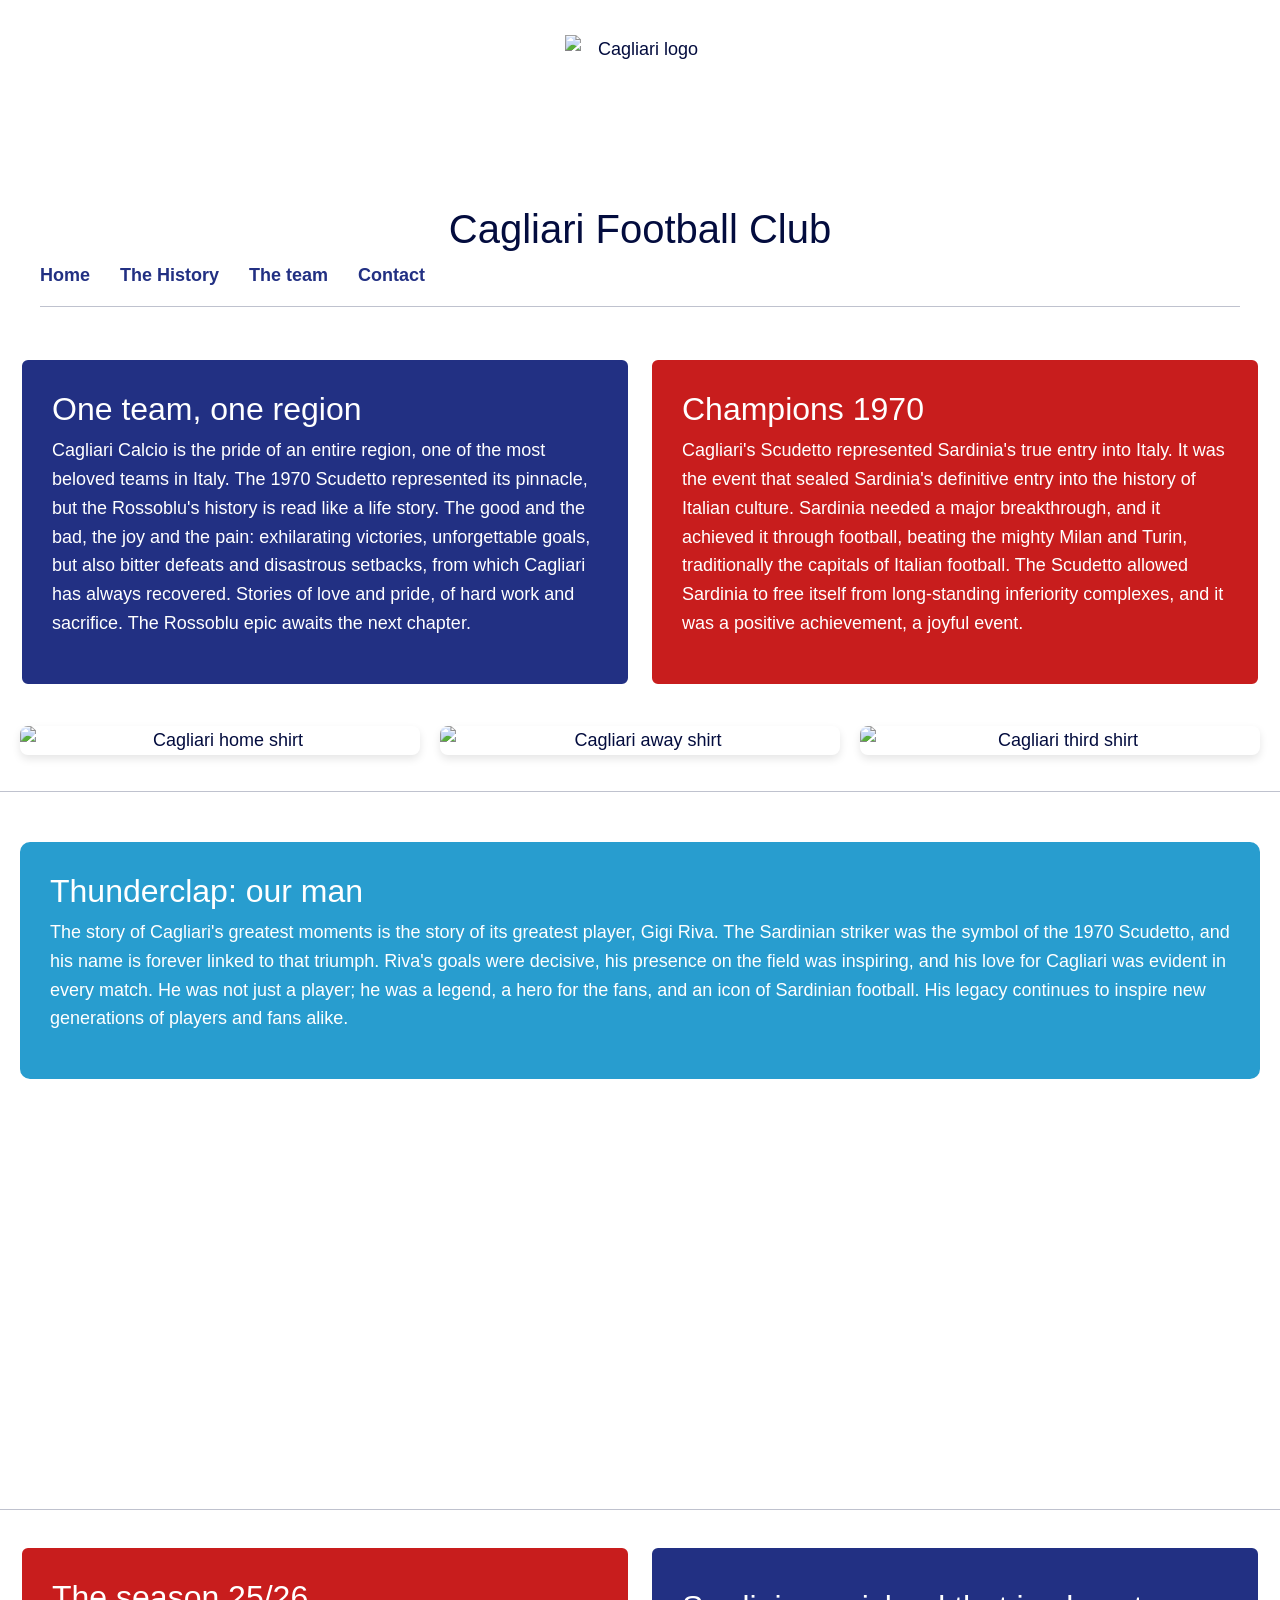
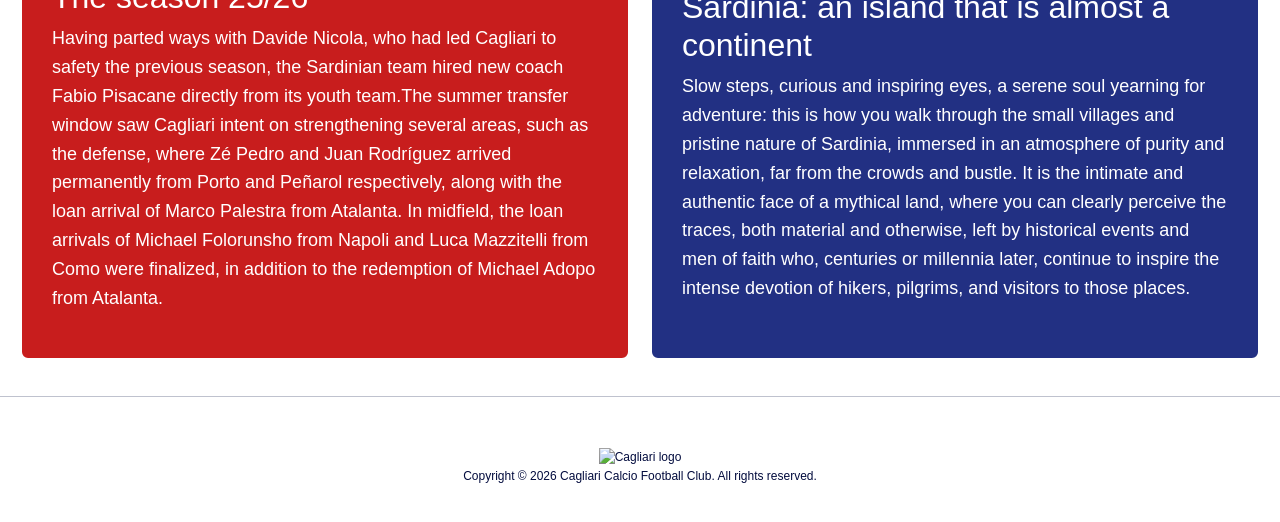
==== index.html @ 43f8de73 "check on Iframe title and referrerPolicy attributes for security and accessibility improvements." ====
<!DOCTYPE html>
<html lang="en">

<head>
    <meta charset="UTF-8">
    <meta name="viewport" content="width=device-width, initial-scale=1.0">
    <meta name="description" content="History of Cagliari Calcio 1970 championship season">
    <title>Cagliari FC 1970</title>

    <link href="https://cdn.jsdelivr.net/npm/bootstrap@5.0.2/dist/css/bootstrap.min.css" 
          rel="stylesheet" 
          integrity="sha384-EVSTQN3/azprG1Anm3QDgpJLIm9Nao0Yz1ztcQTwFspd3yD65VohhpuuCOmLASjC" 
          crossorigin="anonymous">
    
          <link rel="stylesheet" href="CSS/style.css">
</head>

<body>
    <header>
        <section class="logo container">
             <img src="immagini/Immagine-0.png" loading="lazy" alt="Cagliari logo" width="150" height="150"> 
        </section>

        <div class="header-title">
            <h1>Cagliari Football Club</h1>
        </div>

    <nav aria-label="Main navigation">
            <ul>
                <li><a href="index.html">Home</a></li>
                    <li><a href="history.html">The History</a></li>
                        <li><a href="team.html">The team</a></li>
                            <li><a href="contact.html">Contact</a></li>
            </ul>
    </nav>

                <hr class="linedecorative">

    </header>
            
<main>
        <div class="grid-container">
                <article class="blocco">
                    <h2>One team, one region</h2>
                        <p>Cagliari Calcio is the pride of an entire region, one of the most beloved teams in Italy. The 1970 Scudetto represented its pinnacle, but the Rossoblu's history is read like a life story. The good and the bad, the joy and the pain: exhilarating victories, unforgettable goals, but also bitter defeats and disastrous setbacks, from which Cagliari has always recovered. Stories of love and pride, of hard work and sacrifice. The Rossoblu epic awaits the next chapter.</p>
                </article>

                <section class="tagline">
                    <h2>Champions 1970</h2>
                         <p> Cagliari's Scudetto represented Sardinia's true entry into Italy. It was the event that sealed Sardinia's definitive entry into the history of Italian culture. Sardinia needed a major breakthrough, and it achieved it through football, beating the mighty Milan and Turin, traditionally the capitals of Italian football. The Scudetto allowed Sardinia to free itself from long-standing inferiority complexes, and it was a positive achievement, a joyful event.</p>
                </section>
        </div>

        <div class="gallery grid-container">
            <img src="immagini/Immagine-1.png" loading="lazy" alt="Cagliari home shirt">
            <img src="immagini/Immagine-2.png" loading="lazy" alt="Cagliari away shirt">
            <img src="immagini/Immagine-3.png" loading="lazy" alt="Cagliari third shirt">
        </div>
   
        <hr class="linedecorative">

        <section class="article-container">
             <h2>Thunderclap: our man</h2>
                <p class="text">
                    The story of Cagliari's greatest moments is the story of its greatest player, Gigi Riva. The Sardinian striker was the symbol of the 1970 Scudetto, and his name is forever linked to that triumph. Riva's goals were decisive, his presence on the field was inspiring, and his love for Cagliari was evident in every match. He was not just a player; he was a legend, a hero for the fans, and an icon of Sardinian football. His legacy continues to inspire new generations of players and fans alike.
                </p>
        </section>
        
    <div class="video-container">
            <iframe  
                src="https://www.youtube.com/embed/YoLuNuoEnFs?si=QXLc1S1sf9RtnM4n" 
                    title="Highlights Cagliari 1970"
                    referrerPolicy="strict-origin-when-cross-origin" 
                    width="560" 
                    height="315"
                    allow="accelerometer; autoplay; clipboard-write; encrypted-media; gyroscope; picture-in-picture; web-share"
                    referrerpolicy="strict-origin-when-cross-origin" 
                    allowfullscreen>
            </iframe>
    </div>
       
        

        <hr class="linedecorative">
   

        <div class="grid-container">
                <article class="tagline">
                    <h2>The season 25/26</h2>
                        <p>Having parted ways with Davide Nicola, who had led Cagliari to safety the previous season, the Sardinian team hired new coach Fabio Pisacane directly from its youth team.The summer transfer window saw Cagliari intent on strengthening several areas, such as the defense, where Zé Pedro and Juan Rodríguez arrived permanently from Porto and Peñarol respectively, along with the loan arrival of Marco Palestra from Atalanta. In midfield, the loan arrivals of Michael Folorunsho from Napoli and Luca Mazzitelli from Como were finalized, in addition to the redemption of Michael Adopo from Atalanta.</p>
                </article>

                <article class="blocco">
                    <h2>Sardinia: an island that is almost a continent</h2>
                         <p>Slow steps, curious and inspiring eyes, a serene soul yearning for adventure: this is how you walk through the small villages and pristine nature of Sardinia, immersed in an atmosphere of purity and relaxation, far from the crowds and bustle. It is the intimate and authentic face of a mythical land, where you can clearly perceive the traces, both material and otherwise, left by historical events and men of faith who, centuries or millennia later, continue to inspire the intense devotion of hikers, pilgrims, and visitors to those places. 

                        </p>
                </article>
            </div>

                <hr class="linedecorative">

</main>

<footer>
    <img src="immagini/Immagine-0.png" loading="lazy" alt="Cagliari logo" width="40" height="40">
    <p>Copyright © 2026 Cagliari Calcio Football Club. All rights reserved.</p>
</footer>

</body>

</html>
---- CSS/style.css ----
* { 
    box-sizing: border-box; 
}


header {
    width: 100%;
    background-color: white;
    padding: 15px 40px;
   
}

.header-content {
    display: flex;
    align-items: center;
    justify-content: space-between;
    max-width: 1400px;
    margin: 0 auto;
    gap: 20px;
}


.logo {
    max-width: 100px;
    height: auto;
}

nav ul {
    list-style: none;
    display: flex;
    gap: 30px;
    padding: 0;
    margin: 0;
    align-items: left;
}

nav a {
    text-decoration: none;
    color: #223083;
    font-weight: bold;
    font-size: 18px;
    position: relative;
    transition: color 0.3s ease;
}

nav a::after {
    content: '';
    position: absolute;
    width: 0;
    height: 2px;
    left: 0;
    bottom: -3px;
    background-color: rgba(195, 9, 9, 0.918);
    transition: width 0.3s ease;
}

nav a:hover {
    color: rgba(195, 9, 9, 0.918);
}

nav a:hover::after {
    width: 100%;
}

@media (max-width: 768px) {
    .header-content {
        flex-direction: column;
        gap: 10px;
    }

    nav ul {
        flex-direction: column;
        gap: 15px;
    }

    .logo {
        max-width: 80px;
    }
}

body { 
    font-family: 'Segoe UI', Tahoma, Geneva, Verdana, sans-serif; 
    font-size: 18px; 
    line-height: 1.6; 
    margin: 0; 
    background-color: white; 
    color: rgb(3, 12, 62); 
    text-align: center; 
}

.container { 
    display: flex; 
    flex-wrap: wrap; 
    justify-content: center;
    gap: 20px; 
    max-width: 1400px; 
    margin: 20px auto; 
    padding: 0 20px; 
}

.blocco, .tagline{ 
    flex: 1; 
    min-width: 300px; 
    padding: 30px; 
    border-radius: 8px; 
    border: 2px solid white; 
    text-align: left; 
    display: flex;
    flex-direction: column;
    justify-content: center; 
}

.blocco { background-color: #223083; color: white; }
.tagline { background-color: rgba(195, 9, 9, 0.918); color: white; }



.grid-container {
    display: grid;
    grid-template-columns: repeat(auto-fit, minmax(200px, 1fr));
    gap: 20px; 
    padding: 20px;
    justify-items: left;
}



.grid-container img {
    width: 100%;
    height: auto;
    object-fit: cover; 
    border-radius: 8px; 
    transition: transform 0.3s ease; 
    box-shadow: 0 4px 8px rgba(0,0,0,0.1);
}

.grid-container img:hover {
    transform: scale(1.05);
}


.article-container { background-color: #289dcf; color: white; 
    flex: 1; 
    margin: 30px 0;
    min-width: 300px; 
    padding: 30px; 
    border-radius: 30px; 
    border: 20px solid white; 
    text-align: left; 
    display: flex;
    flex-direction: column;
    justify-content: center; 
} 



iframe { 
    width: 90%; 
    max-width: 600px; 
    aspect-ratio: 16 / 9; 
    border: none; 
    margin: 20px auto;
}

footer { 
    margin-top: 30px; 
    padding: 20px; 
    font-size: 12px; 
}

.container-fluid {
    max-width: 1600px; 
    margin: 0 auto;
}

.gallery-img {
    width: 100%;
    height: 100%; 
    aspect-ratio: 16 / 9;
    object-fit: cover;
    display: block;
    transition: all 0.3s ease;
}

.gallery-img:hover {
    transform: scale(1.05);
    box-shadow: 0 10px 20px rgba(0,0,0,0.3);
}

.form-container {
  max-width: 1200px;
}
@media (max-width: 600px) { 
    .container { flex-direction: column; }
    .header-content { flex-direction: column; gap: 10px; }
    nav ul { gap: 15px; }
}

@media (max-width: 767px) {
    h1 {
        font-size: 2rem; 
    }
    
    .grid-container {
        display: block;
    }
}
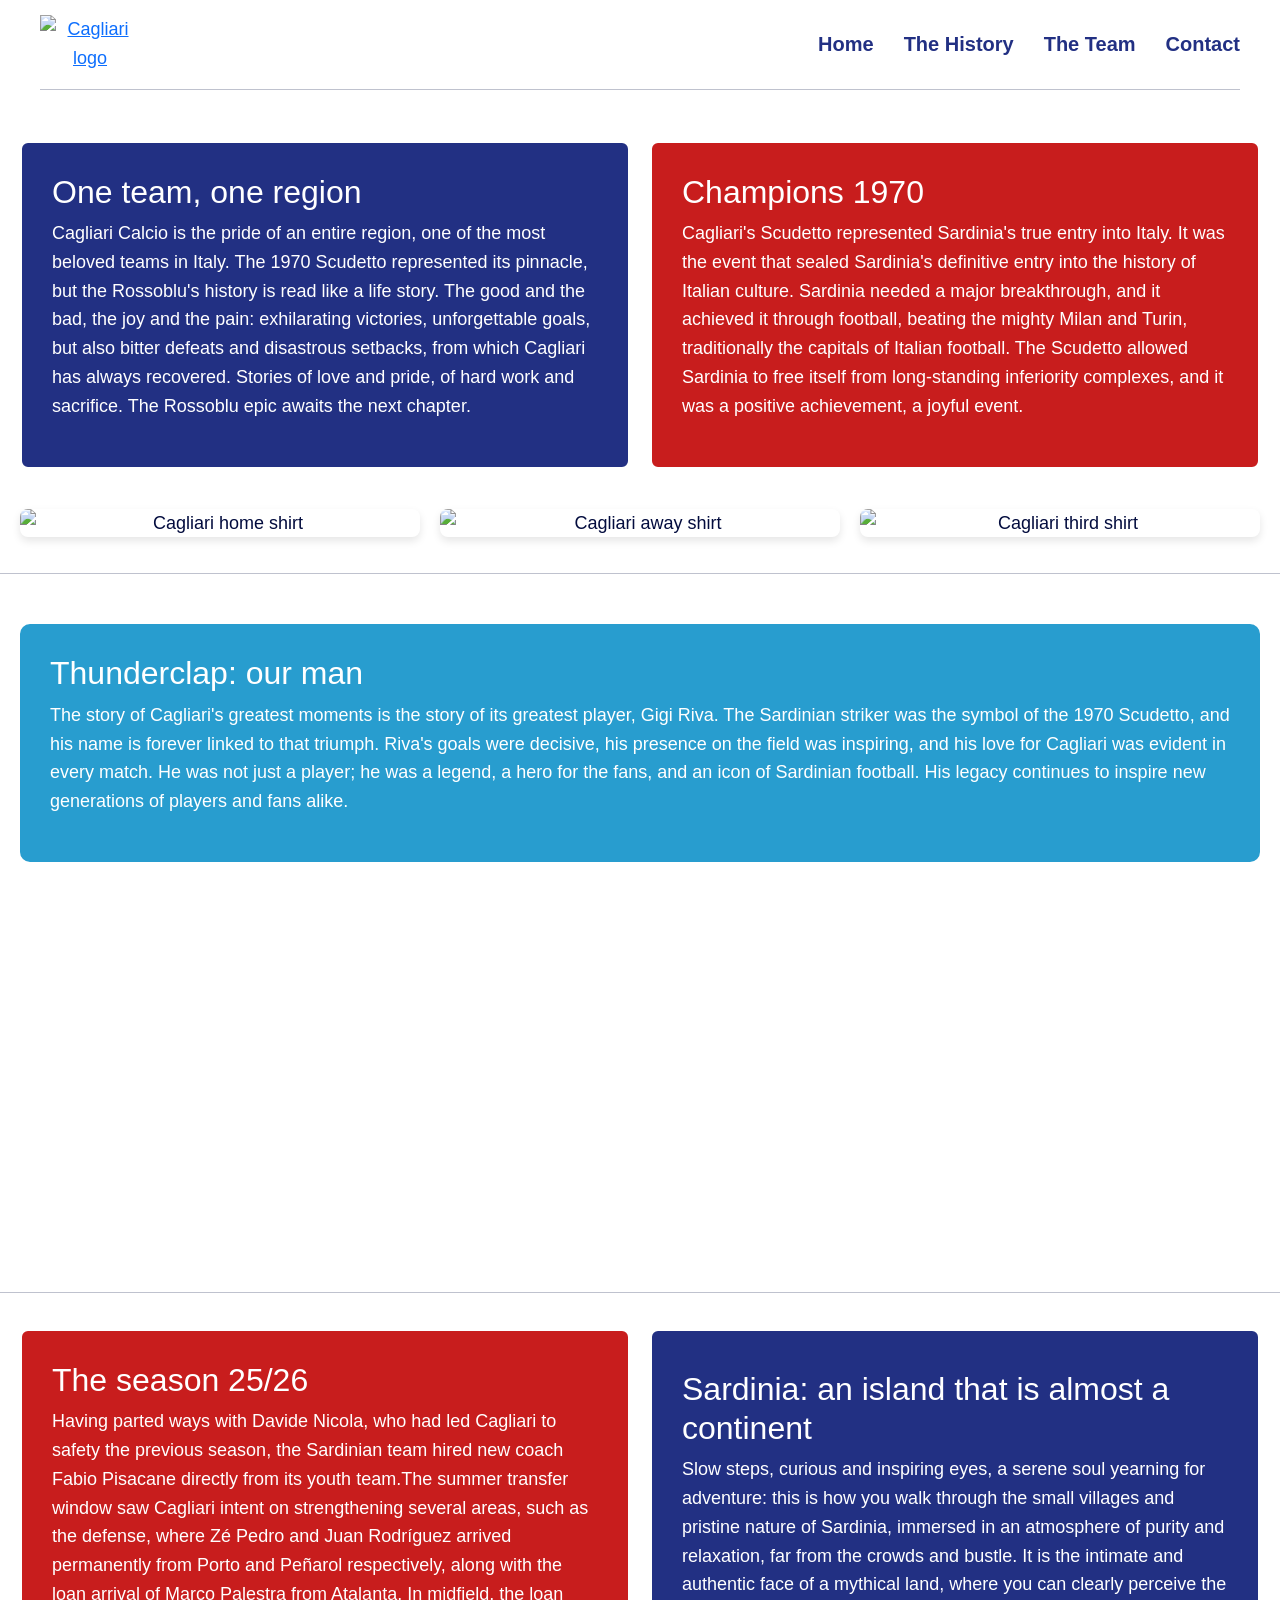
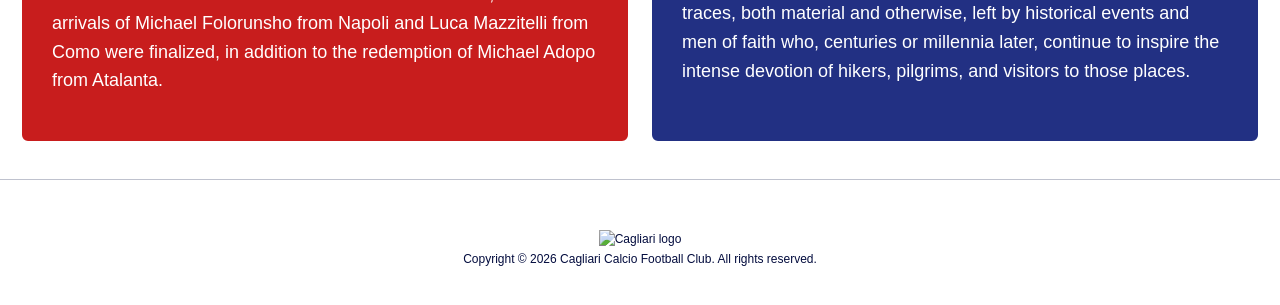
==== commit 005851dc: "Modified files as suggested after meeting with the team. I have added some new features and fixed so" ====
--- a/index.html
+++ b/index.html
@@ -12,31 +12,30 @@
           integrity="sha384-EVSTQN3/azprG1Anm3QDgpJLIm9Nao0Yz1ztcQTwFspd3yD65VohhpuuCOmLASjC" 
           crossorigin="anonymous">
     
-          <link rel="stylesheet" href="CSS/style.css">
+    <link rel="stylesheet" href="CSS/style.css">
 </head>
 
 <body>
-    <header>
-        <section class="logo container">
-             <img src="immagini/Immagine-0.png" loading="lazy" alt="Cagliari logo" width="150" height="150"> 
-        </section>
 
-        <div class="header-title">
-            <h1>Cagliari Football Club</h1>
-        </div>
-
-    <nav aria-label="Main navigation">
+<header>
+    <div class="header-content">
+        <a href="index.html">
+            <img src="immagini/Immagine-0.png" alt="Cagliari logo" class="logo">
+        </a>
+        <nav aria-label="Main navigation">
             <ul>
                 <li><a href="index.html">Home</a></li>
-                    <li><a href="history.html">The History</a></li>
-                        <li><a href="team.html">The team</a></li>
-                            <li><a href="contact.html">Contact</a></li>
+                <li><a href="history.html">The History</a></li>
+                <li><a href="team.html">The Team</a></li>
+                <li><a href="contact.html">Contact</a></li>
             </ul>
+        </nav>
+    </div>
     </nav>
 
                 <hr class="linedecorative">
 
-    </header>
+</header>
             
 <main>
         <div class="grid-container">
@@ -69,12 +68,10 @@
     <div class="video-container">
             <iframe  
                 src="https://www.youtube.com/embed/YoLuNuoEnFs?si=QXLc1S1sf9RtnM4n" 
-                    title="Highlights Cagliari 1970"
-                    referrerPolicy="strict-origin-when-cross-origin" 
+                    title="Highlights Cagliari 1970" 
                     width="560" 
                     height="315"
                     allow="accelerometer; autoplay; clipboard-write; encrypted-media; gyroscope; picture-in-picture; web-share"
-                    referrerpolicy="strict-origin-when-cross-origin" 
                     allowfullscreen>
             </iframe>
     </div>
--- a/CSS/style.css
+++ b/CSS/style.css
@@ -31,14 +31,14 @@
     gap: 30px;
     padding: 0;
     margin: 0;
-    align-items: left;
+    align-items: flex-start;;
 }
 
 nav a {
     text-decoration: none;
     color: #223083;
     font-weight: bold;
-    font-size: 18px;
+    font-size: 20px;
     position: relative;
     transition: color 0.3s ease;
 }
@@ -62,6 +62,7 @@
     width: 100%;
 }
 
+
 @media (max-width: 768px) {
     .header-content {
         flex-direction: column;
@@ -73,10 +74,11 @@
         gap: 15px;
     }
 
-    .logo {
-        max-width: 80px;
-    }
-}
+    .container {
+        flex-direction: column;
+    }
+}
+
 
 body { 
     font-family: 'Segoe UI', Tahoma, Geneva, Verdana, sans-serif; 
@@ -120,7 +122,7 @@
     grid-template-columns: repeat(auto-fit, minmax(200px, 1fr));
     gap: 20px; 
     padding: 20px;
-    justify-items: left;
+    justify-items: start;
 }
 
 
@@ -190,11 +192,7 @@
 .form-container {
   max-width: 1200px;
 }
-@media (max-width: 600px) { 
-    .container { flex-direction: column; }
-    .header-content { flex-direction: column; gap: 10px; }
-    nav ul { gap: 15px; }
-}
+
 
 @media (max-width: 767px) {
     h1 {
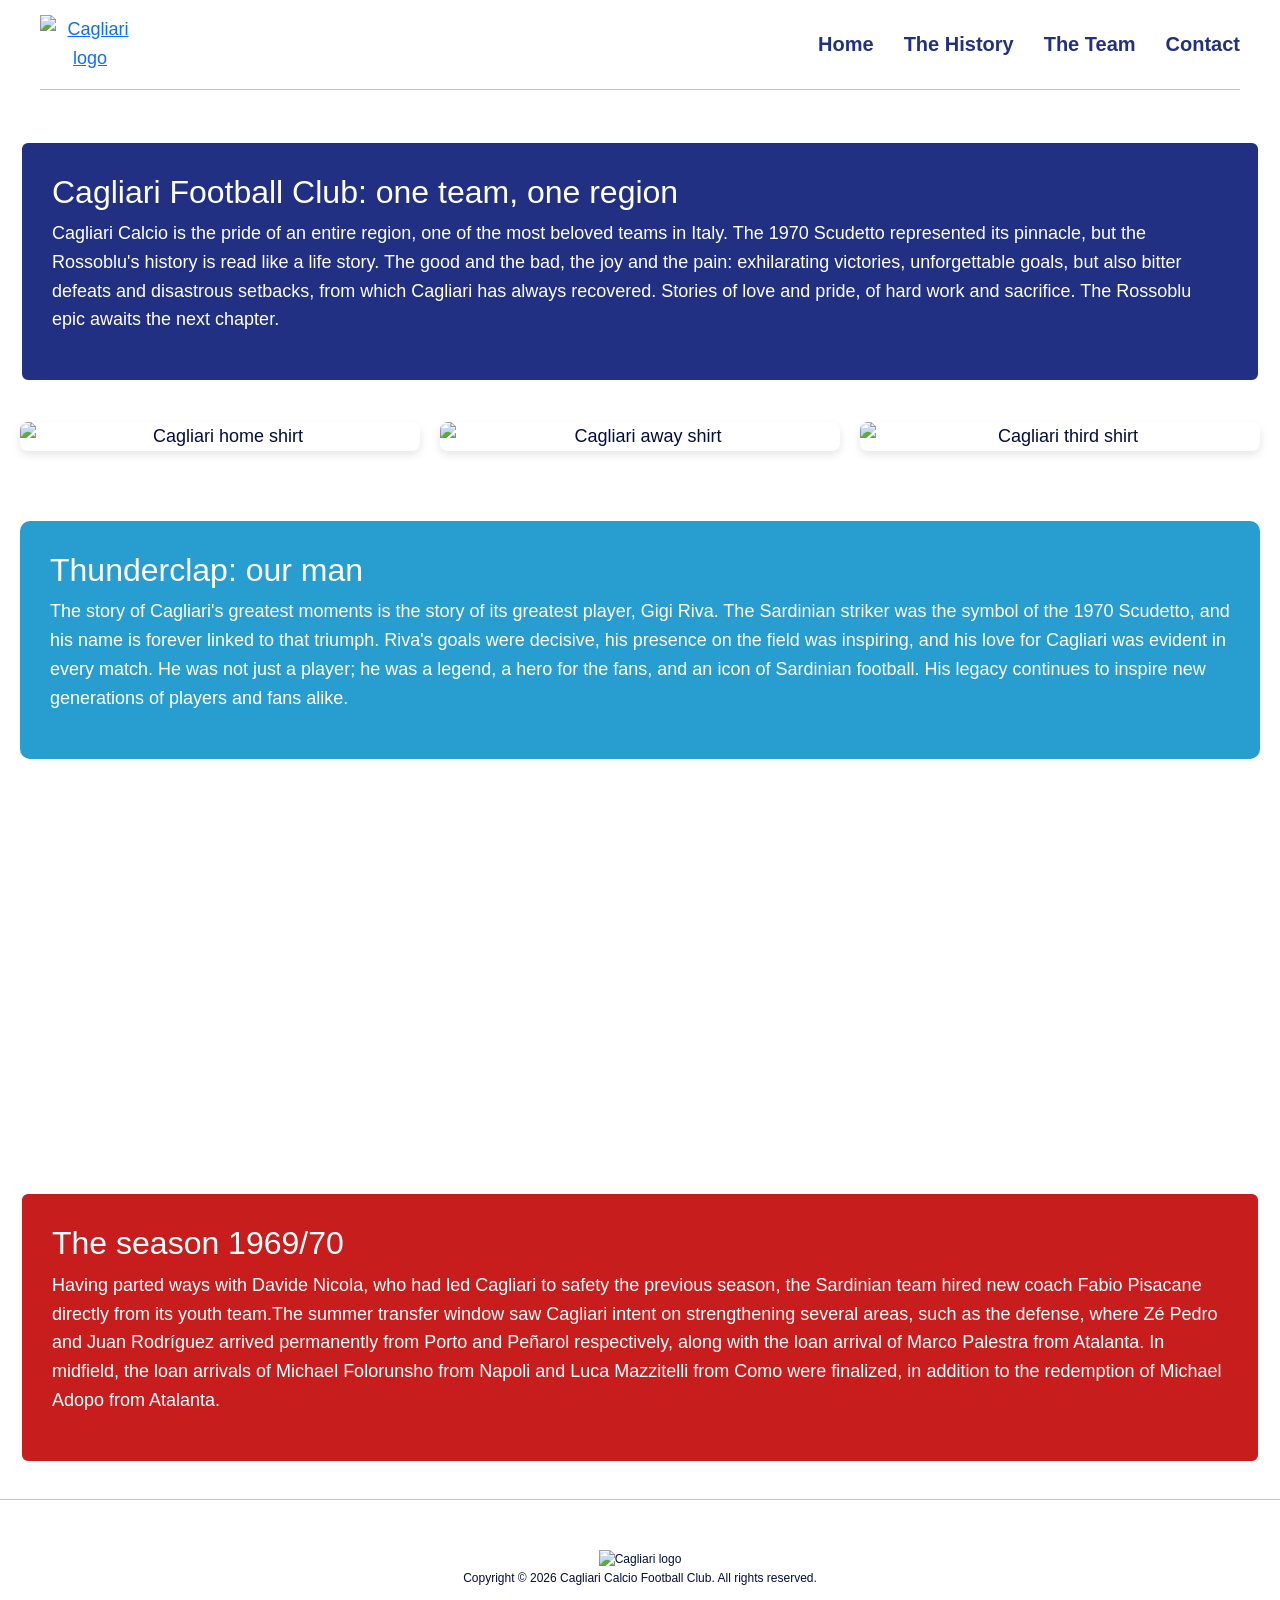
==== commit 198f7acd: "Homepage adjusted to reflect the focus on the 1970 championship season." ====
--- a/index.html
+++ b/index.html
@@ -40,14 +40,12 @@
 <main>
         <div class="grid-container">
                 <article class="blocco">
-                    <h2>One team, one region</h2>
+                    <h2>Cagliari Football Club: one team, one region</h2>
                         <p>Cagliari Calcio is the pride of an entire region, one of the most beloved teams in Italy. The 1970 Scudetto represented its pinnacle, but the Rossoblu's history is read like a life story. The good and the bad, the joy and the pain: exhilarating victories, unforgettable goals, but also bitter defeats and disastrous setbacks, from which Cagliari has always recovered. Stories of love and pride, of hard work and sacrifice. The Rossoblu epic awaits the next chapter.</p>
                 </article>
 
-                <section class="tagline">
-                    <h2>Champions 1970</h2>
-                         <p> Cagliari's Scudetto represented Sardinia's true entry into Italy. It was the event that sealed Sardinia's definitive entry into the history of Italian culture. Sardinia needed a major breakthrough, and it achieved it through football, beating the mighty Milan and Turin, traditionally the capitals of Italian football. The Scudetto allowed Sardinia to free itself from long-standing inferiority complexes, and it was a positive achievement, a joyful event.</p>
-                </section>
+        
+
         </div>
 
         <div class="gallery grid-container">
@@ -55,8 +53,6 @@
             <img src="immagini/Immagine-2.png" loading="lazy" alt="Cagliari away shirt">
             <img src="immagini/Immagine-3.png" loading="lazy" alt="Cagliari third shirt">
         </div>
-   
-        <hr class="linedecorative">
 
         <section class="article-container">
              <h2>Thunderclap: our man</h2>
@@ -76,23 +72,15 @@
             </iframe>
     </div>
        
-        
-
-        <hr class="linedecorative">
    
 
         <div class="grid-container">
                 <article class="tagline">
-                    <h2>The season 25/26</h2>
+                    <h2>The season 1969/70</h2>
                         <p>Having parted ways with Davide Nicola, who had led Cagliari to safety the previous season, the Sardinian team hired new coach Fabio Pisacane directly from its youth team.The summer transfer window saw Cagliari intent on strengthening several areas, such as the defense, where Zé Pedro and Juan Rodríguez arrived permanently from Porto and Peñarol respectively, along with the loan arrival of Marco Palestra from Atalanta. In midfield, the loan arrivals of Michael Folorunsho from Napoli and Luca Mazzitelli from Como were finalized, in addition to the redemption of Michael Adopo from Atalanta.</p>
                 </article>
 
-                <article class="blocco">
-                    <h2>Sardinia: an island that is almost a continent</h2>
-                         <p>Slow steps, curious and inspiring eyes, a serene soul yearning for adventure: this is how you walk through the small villages and pristine nature of Sardinia, immersed in an atmosphere of purity and relaxation, far from the crowds and bustle. It is the intimate and authentic face of a mythical land, where you can clearly perceive the traces, both material and otherwise, left by historical events and men of faith who, centuries or millennia later, continue to inspire the intense devotion of hikers, pilgrims, and visitors to those places. 
-
-                        </p>
-                </article>
+            
             </div>
 
                 <hr class="linedecorative">
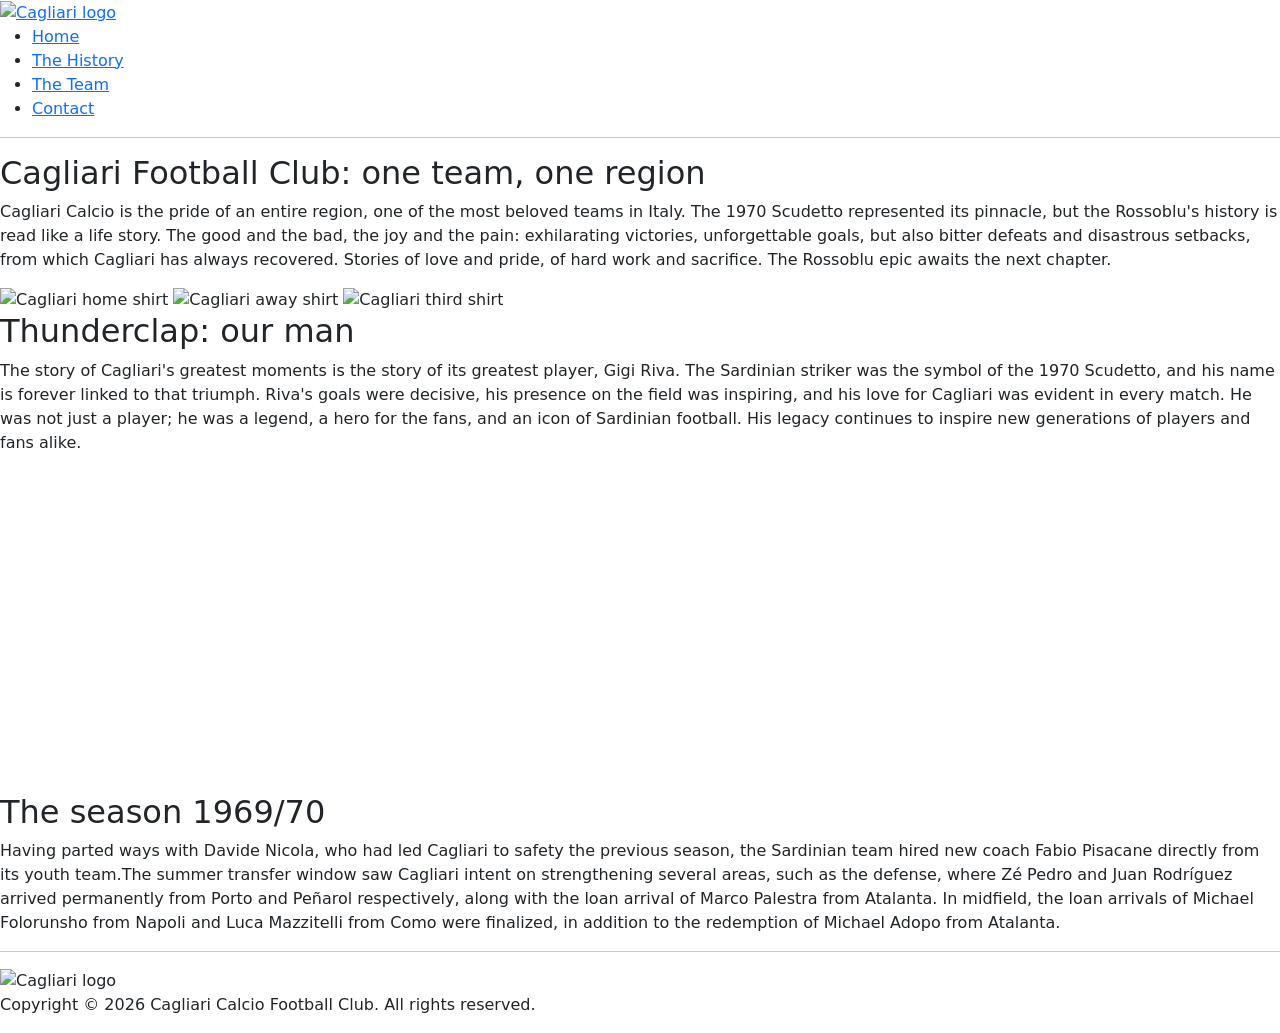
==== commit c43b0b19: "css check vaidator in green" ====
--- a/index.html
+++ b/index.html
@@ -12,7 +12,7 @@
           integrity="sha384-EVSTQN3/azprG1Anm3QDgpJLIm9Nao0Yz1ztcQTwFspd3yD65VohhpuuCOmLASjC" 
           crossorigin="anonymous">
     
-    <link rel="stylesheet" href="CSS/style.css">
+    <link rel="stylesheet" href="css/style.css">
 </head>
 
 <body>
@@ -31,7 +31,6 @@
             </ul>
         </nav>
     </div>
-    </nav>
 
                 <hr class="linedecorative">
 
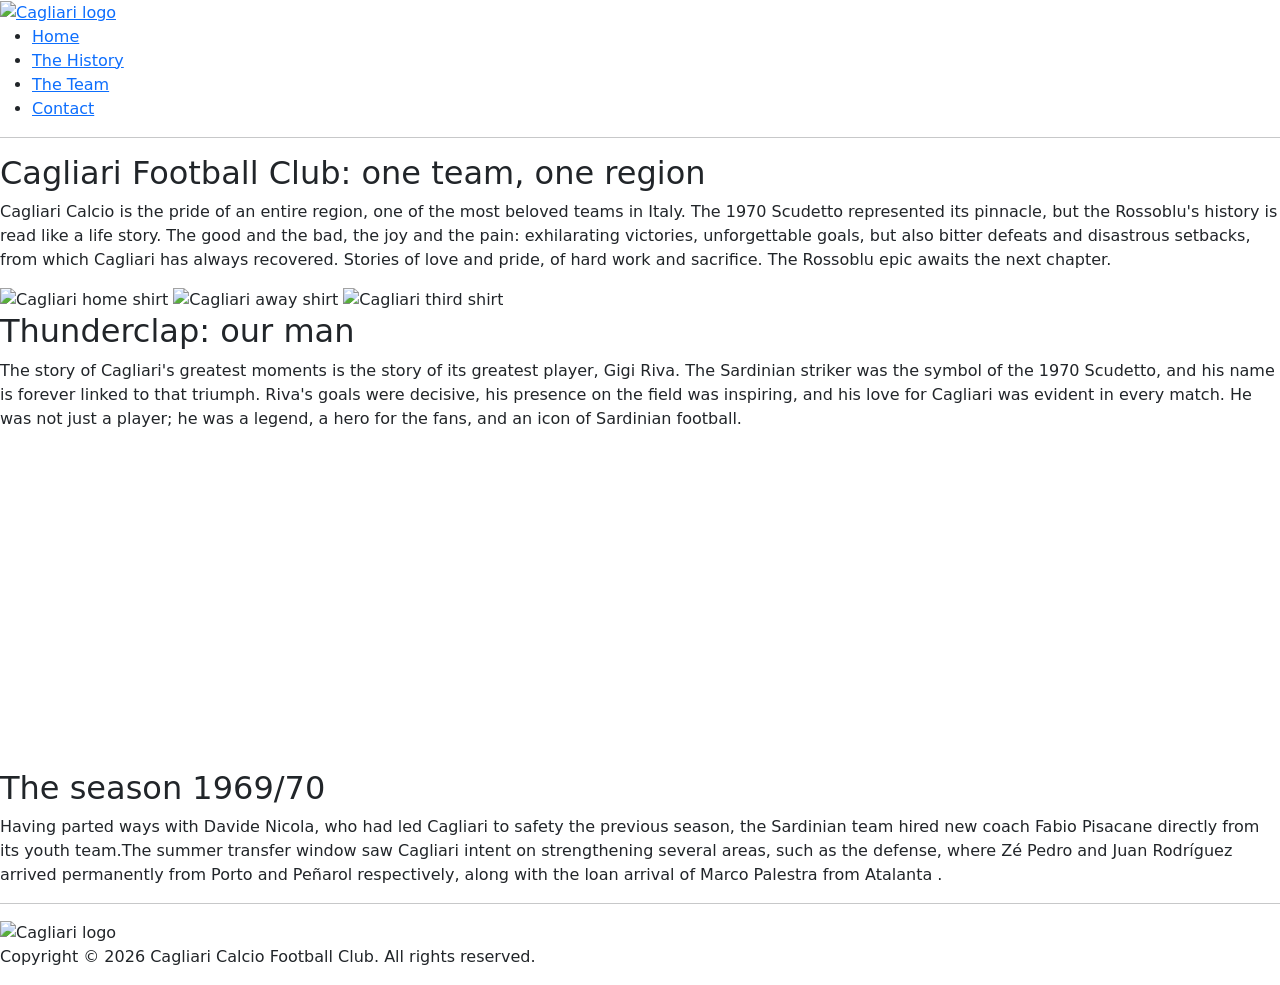
==== commit 2453f238: "Text review home page" ====
--- a/index.html
+++ b/index.html
@@ -56,7 +56,7 @@
         <section class="article-container">
              <h2>Thunderclap: our man</h2>
                 <p class="text">
-                    The story of Cagliari's greatest moments is the story of its greatest player, Gigi Riva. The Sardinian striker was the symbol of the 1970 Scudetto, and his name is forever linked to that triumph. Riva's goals were decisive, his presence on the field was inspiring, and his love for Cagliari was evident in every match. He was not just a player; he was a legend, a hero for the fans, and an icon of Sardinian football. His legacy continues to inspire new generations of players and fans alike.
+                    The story of Cagliari's greatest moments is the story of its greatest player, Gigi Riva. The Sardinian striker was the symbol of the 1970 Scudetto, and his name is forever linked to that triumph. Riva's goals were decisive, his presence on the field was inspiring, and his love for Cagliari was evident in every match. He was not just a player; he was a legend, a hero for the fans, and an icon of Sardinian football.
                 </p>
         </section>
         
@@ -76,7 +76,8 @@
         <div class="grid-container">
                 <article class="tagline">
                     <h2>The season 1969/70</h2>
-                        <p>Having parted ways with Davide Nicola, who had led Cagliari to safety the previous season, the Sardinian team hired new coach Fabio Pisacane directly from its youth team.The summer transfer window saw Cagliari intent on strengthening several areas, such as the defense, where Zé Pedro and Juan Rodríguez arrived permanently from Porto and Peñarol respectively, along with the loan arrival of Marco Palestra from Atalanta. In midfield, the loan arrivals of Michael Folorunsho from Napoli and Luca Mazzitelli from Como were finalized, in addition to the redemption of Michael Adopo from Atalanta.</p>
+                        <p>Having parted ways with Davide Nicola, who had led Cagliari to safety the previous season, the Sardinian team hired new coach Fabio Pisacane directly from its youth team.The summer transfer window saw Cagliari intent on strengthening several areas, such as the defense, where Zé Pedro and Juan Rodríguez arrived permanently from Porto and Peñarol respectively, along with the loan arrival of Marco Palestra from Atalanta
+                            .</p>
                 </article>
 
             
